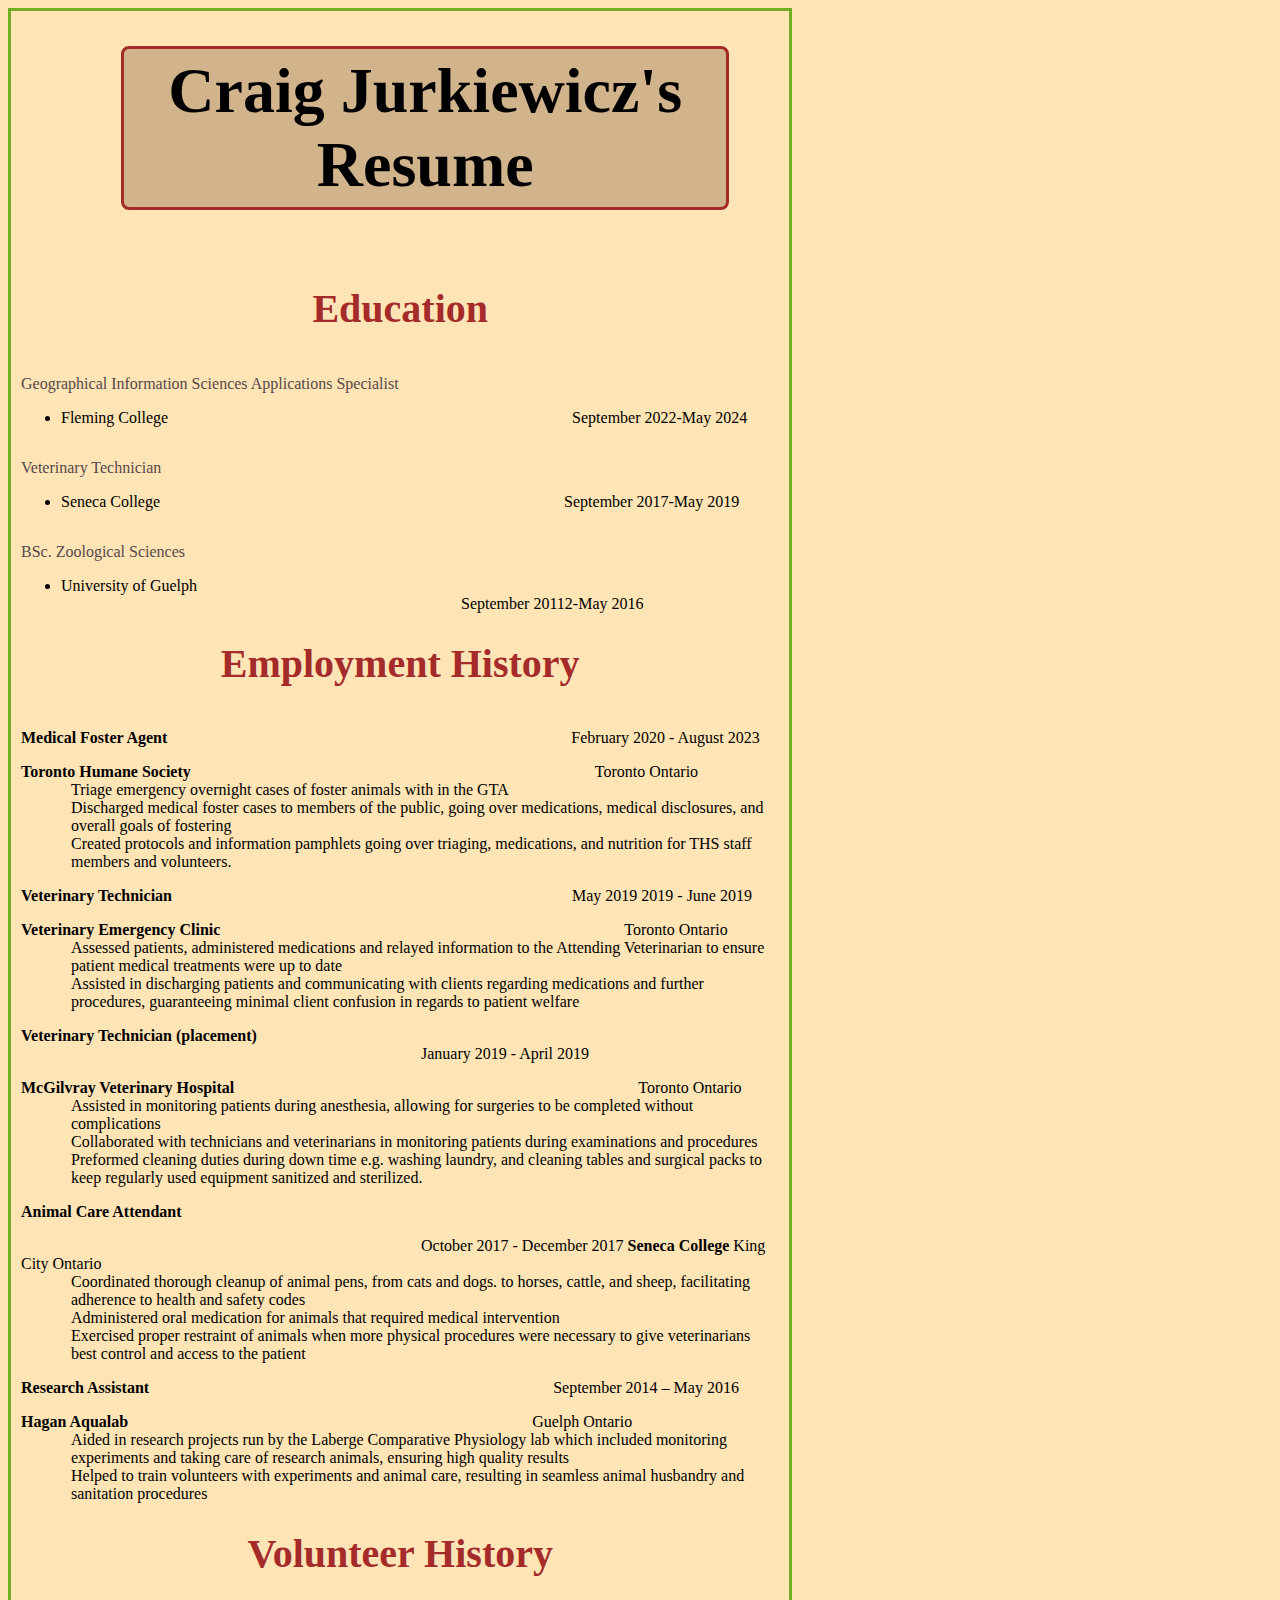
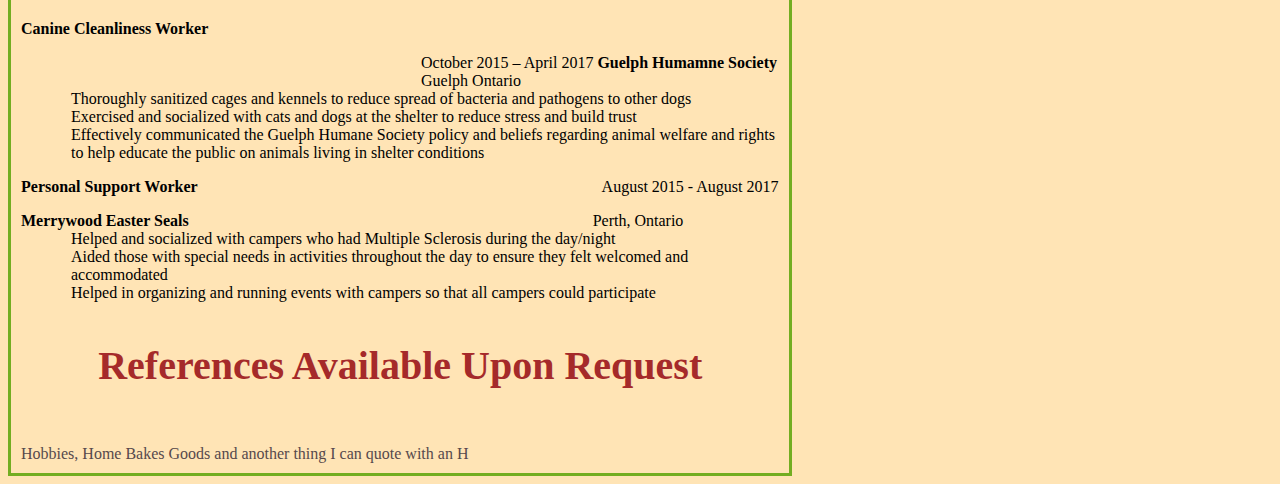
==== index.html @ 9d8fc7ac "Update index.html" ====
<!DOCTYPE html>
<html>
<head>
<title>Craig Jurkiewicz Resume</title>


<link rel="stylesheet" href="external1.css">

</head>
<div class = "width">
<body class = "body1">
<h1 id ="round1"> Craig Jurkiewicz's Resume</h1>

<h1 class="headings">Education</h1>

 

<p>
	<!-- Link Option Begins -->
<a href="https://flemingcollege.ca/programs/geographic-information-systems-applications-specialist">
	<!-- Link Option Ends-->
 Geographical Information Sciences Applications Specialist
 </a>
<div class= "indent1"></div>
	 <ul>
<li>Fleming College  <div class = "indent2">   September 2022-May 2024 </div></li></ul>



<p>
	<!-- Link Option Begins -->
<a href="https://www.senecacollege.ca/programs/fulltime/VTE.html">Veterinary Technician	</a>		
	<!-- Link Option Ends -->
<div class= "indent1"></div>
	 <ul>
<li>Seneca College  <div class = "indent2">   September 2017-May 2019 </div></li></ul>
<p>
<!--Links Option Begins -->
<a href=
"https://www.uoguelph.ca/programs/zoology/">
  BSc. Zoological Sciences
 </a>
	<!-- Links Option Ends-->
<div class= "indent1"></div>
	 <ul>
<li>University of Guelph  <div class = "indent2">   September 20112-May 2016 </div></li></ul>

<h1 class = "headings"> Employment History</h1>

<p class = "bold">
Medical Foster Agent</p>
<div class = "indent2"> February 2020 - August 2023 </div>

<p class = "bold">Toronto Humane Society</p>	
<div class = "indent2">	Toronto Ontario </div>
<ul class = "emptylist">
<li class = "paragraph">Triage emergency overnight cases of foster animals with in the GTA</li>
<li class = "paragraph">Discharged medical foster cases to members of the public, going over medications, medical disclosures, and overall goals of fostering</li>
	 <li class = "paragraph">Created protocols and information pamphlets going over triaging, medications, and nutrition for THS staff members and volunteers.</li></ul>
	 

<p class = "bold">
Veterinary Technician  </p><div class = "indent2"> May 2019 2019 - June 2019 </div>
<p class = "bold">Veterinary Emergency Clinic</p>	
<div class = "indent2">		
Toronto Ontario </div>
<ul class = "emptylist">
<li class = "paragraph">Assessed patients, administered medications and relayed information to the Attending Veterinarian to ensure patient medical treatments were up to date</li>
<li class = "paragraph">Assisted in discharging patients and communicating with clients regarding medications and further procedures, guaranteeing minimal client confusion in regards to patient welfare </li>
</ul>

<p class = "bold">
Veterinary Technician (placement)</p>
<div class = "indent2"> January 2019 - April 2019 </div>
<p class = "bold">McGilvray Veterinary Hospital	</p>	
<div class = "indent2">	Toronto Ontario </div>
<ul class = "emptylist">
<li class = "paragraph">Assisted in monitoring patients during anesthesia, allowing for surgeries to be completed without complications</li>
<li class = "paragraph"> Collaborated with technicians and veterinarians in monitoring patients during examinations and procedures </li>
<li class = "paragraph">Preformed cleaning duties during down time e.g. washing laundry, and cleaning tables and surgical packs to keep regularly used equipment sanitized and sterilized.</li> </ul>


<p class = "bold">Animal Care Attendant	</p>
<div class = "indent2">	 October 2017 - December 2017</div>
 
 <p class = "bold">Seneca College </p>   King City Ontario 
 <ul class = "emptylist">
<li class = "paragraph">Coordinated thorough cleanup of animal pens, from cats and dogs. to horses, cattle, and sheep, facilitating adherence to health and safety codes</li>
<li class = "paragraph">	Administered oral medication for animals that required medical intervention</li>
<li class = "paragraph">Exercised proper restraint of animals when more physical procedures were necessary to give veterinarians best control and access to the patient</li>
 </ul>

<p class = "bold"> Research Assistant </p>  <div class = "indent2">September 2014 – May 2016 </div> 
 <p class = "bold">Hagan Aqualab </p> <div class = "indent2"> 
Guelph Ontario </div>  

<ul class = "emptylist">
<li class = "paragraph">Aided in research projects run by the Laberge Comparative Physiology lab which included monitoring experiments and taking care of research animals, ensuring high quality results </li>
<li class = "paragraph">Helped to train volunteers with experiments and animal care, resulting in seamless animal husbandry and sanitation procedures</li> </ul>

<h1 class="headings"> Volunteer History </h1>
 

<p class = "bold"> Canine Cleanliness Worker</p>  <div class = "indent2">October 2015 – April 2017 </div> 
 <p class = "bold">Guelph Humamne Society </p> <div class = "indent2"> Guelph Ontario</div>  
 <ul class = "emptylist">
<li class = "paragraph">Thoroughly sanitized cages and kennels to reduce spread of bacteria and pathogens to other dogs </li>

<li class = "paragraph">Exercised and socialized with cats and dogs at the shelter to reduce stress and build trust </li>
<li class = "paragraph">Effectively communicated the Guelph Humane Society policy and beliefs regarding animal welfare and rights to help educate the public on animals living in shelter conditions </li> </ul>

<p class = "bold"> Personal Support Worker </p>  <div class = "indent2">August 2015 - August
  2017  </div> 
 <p class = "bold">Merrywood Easter Seals </p> <div class = "indent2"> 
Perth, Ontario</div>  
<ul class = "emptylist">
<li class = "paragraph">Helped and socialized with campers who had Multiple Sclerosis during the day/night </li>
<li class = "paragraph">	Aided those with special needs in activities throughout the day to ensure they felt welcomed and accommodated </li>
<li class = "paragraph">Helped in organizing and running events with campers so that all campers could participate </li></ul>


<h2 class="headings">References Available Upon Request</h2>

<p><a href="page2.html">Hobbies, Home Bakes Goods and another thing I can quote with an H</a></p>

</div>
</body>
---- external1.css ----
.width { max-width: 1000px;
  width: 60%;
  border: 3px solid #73AD21;
  padding: 10px;
       }

.body1{
background-color:#ffe4b5 
}
/* This selector changes the background color */
.indent1 {
  text-indent: 500px;
}
/*cycling page */
  .body3{
background-color: #FFCC99;
}
/* reading page */
.body4{
background-color: #F9F3CC;
}
/*cooking page */
 
   .body5{
background-color: #D7E5CA;
}


 
 

.indent2{
	text-indent: 400px;
	 display: inline-block;
	  /* These selectors indent the line 400 pixels and turn the element into an in-line block */
}
.headings{
	text-align: center;
	color: brown; 
	    font-size: 2.5em
	/* the above celectors align the text to the center of the webpage, turn the font color brown and change the font size to 2.5*/
}
a{ 
	text-decoration: none;
	}
	/* the above selector turns off the text decoration to any hyperlinks*/
a:link {
  color: #56494c;
}
/* the above selector changes the color of a normal unvisted link*/
a:visited {
  color: #584d3d;
  /*the above selector changes the color of any visted links */
}
a:hover {
  color: #000080;
}
h2{margin-block-start: 1em;
    margin-block-end: 1em;
}

/* the above link changes the color to any link the mouse hobers over*/
#round1 {
  border: 3px solid brown;
  border-radius: 8px;
  padding: 5px;
  margin: 25px 50px 75px 100px;
  background-color: tan;
  text-align: center;
  font-size: 4em;
}
/*the above selectors change the font size to 4, align the text, turn the background color to tan, sets up a border with a color of solid brown thats 3 pixels in height a padding of 5 and a rounded edge at 8 pixels.  With the Margins of the border being 25pixels at the top, 50 pixels at the right, 75 pixels on the bottom and 100 pixels on the left, the above design was inspired from designs seen from https://www.w3schools.com/Css/css_margin.asp */

p{
	margin-bottom: 0em;
	  display: inline-block;
 /* the above selectors change the margins of all <p> elements on the bottom to 0 and turn them into in-line blocks*/
	}
	 .bold{
	 font-weight: bold;
	 /* the above selectors change all the fonts in the associated class to bold*/
	 }
	
	.paragraph{
	 padding-left: 50px;
	 /* the above selector changes the padding to 50 pixels to the left */
	 }
	 .emptylist{
	   list-style-type: none;
	          display: inline-block;
  margin: 0;
  padding: 0;
  /*the above selectors change the list style type to none as well as changing the display to an in line block, and turn the margins and padding to 0 as well  */
  }




/* start of page 2 */

 .body2{
background-color:#D6CC99 
}
  div.gallery {
  margin: 5px;
  border: 1px solid #ccc;
  float: left;
  width: 180px;
}

div.gallery:hover {
  border: 1px solid #777;
}

div.gallery img {
  width: 100%;
  height: auto;
}

div.desc {
  padding: 15px;
  text-align: center;
}
.ul2 {
  list-style-type: none;
  margin: 0;
  padding: 0;
  overflow: hidden;
  background-color: #183D3D;
}
/* the above declarations turn all list style types to none, have 0 margin, no padding turn the background color of all lists to #183D3D and clips the content and makes any overflow hidden */

.li {
  float: left;
}
/*the above declarition floats the element to the left for all list items */

.li a {
  display: block;
  color: white;
  text-align: center;
  padding: 14px 16px;
  text-decoration: none;
}
/*the above declaration puts all links in a list to be displayed in a block, font to be white, text to be centered with no underline and a padding of 14px by 16px,  the above design was inspired from w3 schools */

.li a:hover {
  background-color: #111;
  li 
  border-right: 1px solid #bbb;
}

/* the above declarations change the background color to all links in a lists background color to #111, as well as all lists to have a 1px solid color of #bbb,  the above design was inspired from w3 schools */
li:last-child {
  border-right: none;
}

 
 /* beggining of cycling page */

.liststyle{
  list-style-type: square;
 }
 

.headings2{
	text-align: center;
	 
	    font-size: 2.5em;
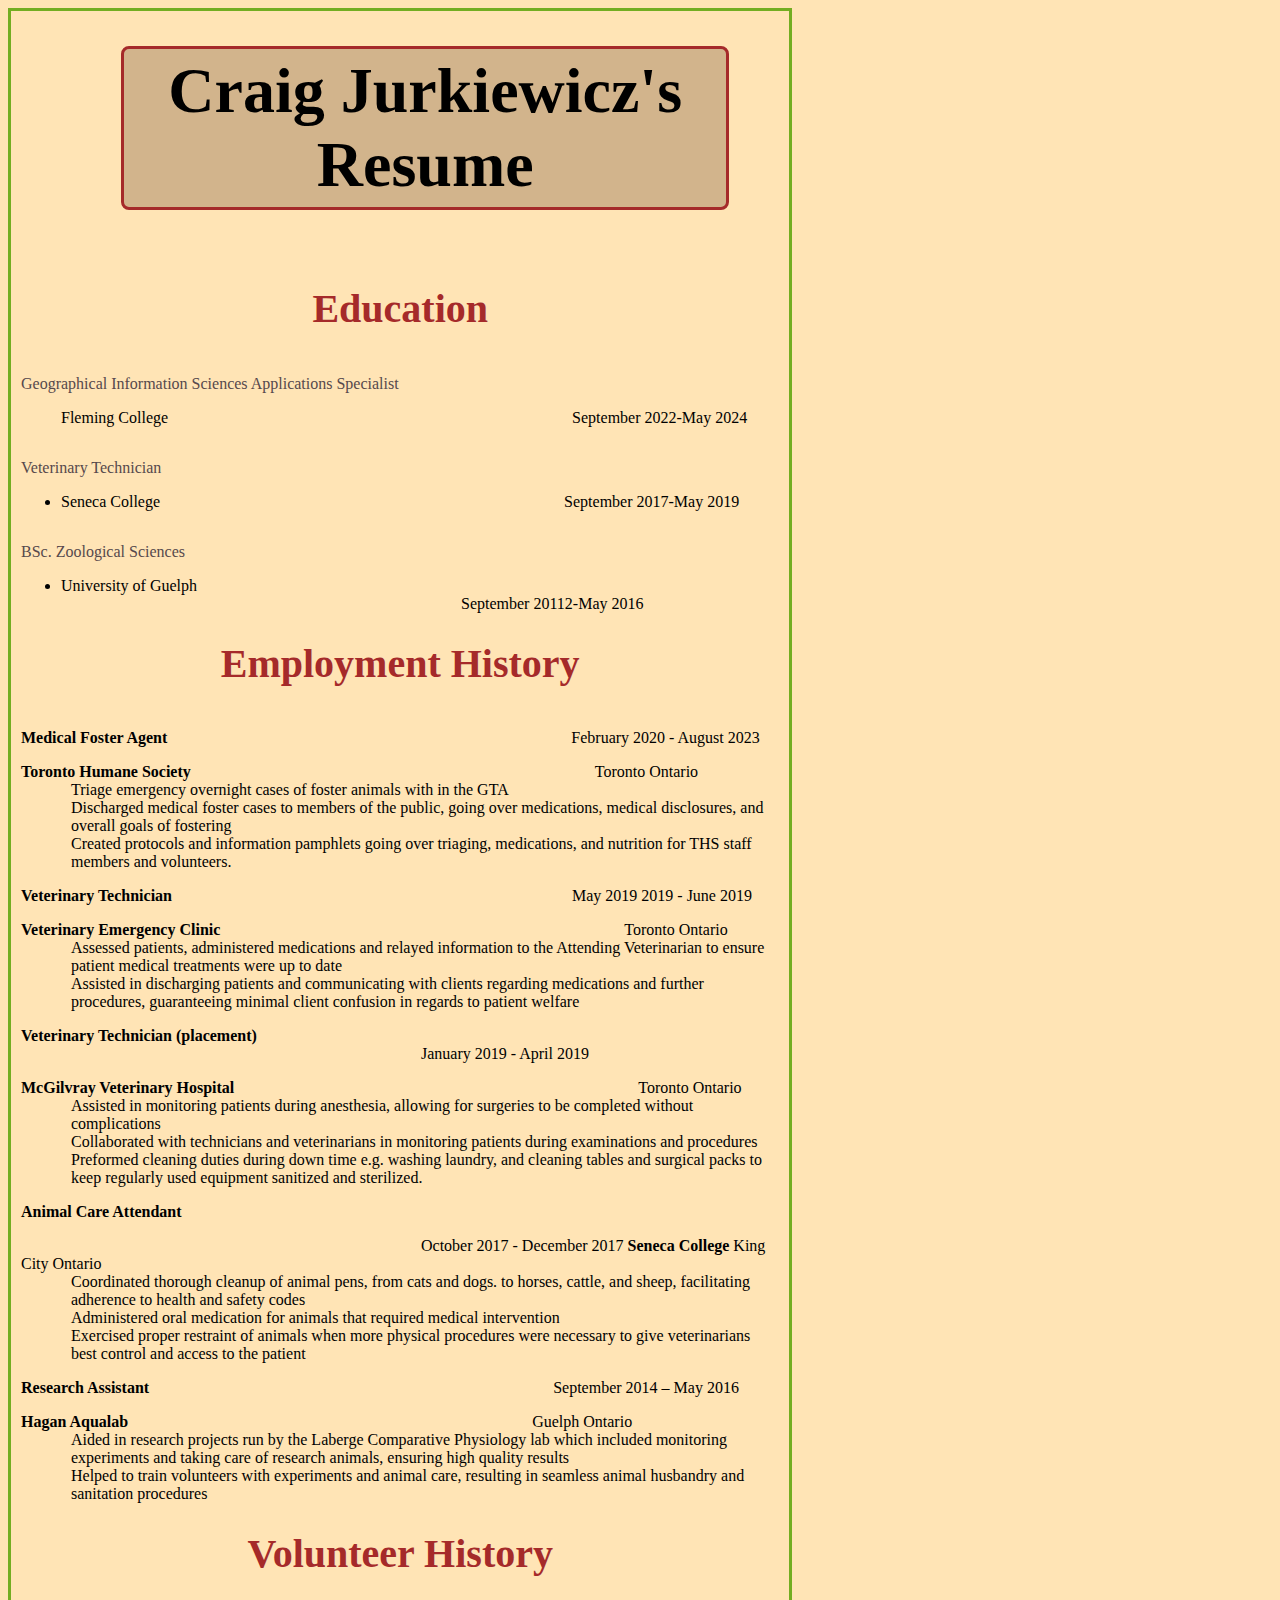
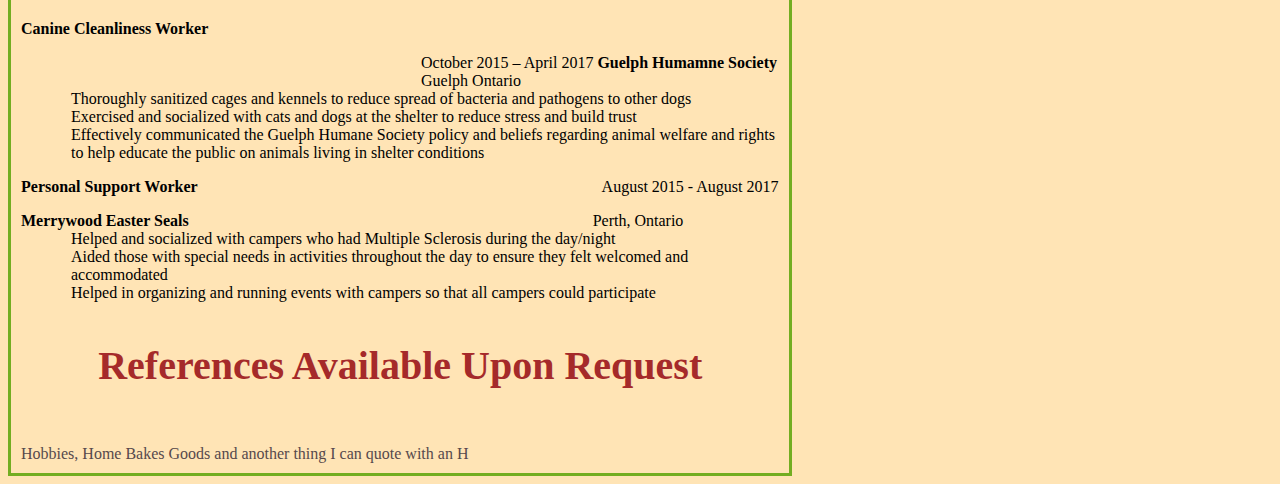
==== commit da549d4a: "Update index.html" ====
--- a/index.html
+++ b/index.html
@@ -7,8 +7,9 @@
 <link rel="stylesheet" href="external1.css">
 
 </head>
+
+<body class = "body1">
 <div class = "width">
-<body class = "body1">
 <h1 id ="round1"> Craig Jurkiewicz's Resume</h1>
 
 <h1 class="headings">Education</h1>
@@ -22,11 +23,11 @@
  Geographical Information Sciences Applications Specialist
  </a>
 <div class= "indent1"></div>
-	 <ul>
-<li>Fleming College  <div class = "indent2">   September 2022-May 2024 </div></li></ul>
+	 
+<ul>Fleming College  <div class = "indent2">   September 2022-May 2024 </div></li></ul>
 
 
-
+<div>
 <p>
 	<!-- Link Option Begins -->
 <a href="https://www.senecacollege.ca/programs/fulltime/VTE.html">Veterinary Technician	</a>		
@@ -34,6 +35,7 @@
 <div class= "indent1"></div>
 	 <ul>
 <li>Seneca College  <div class = "indent2">   September 2017-May 2019 </div></li></ul>
+</div>
 <p>
 <!--Links Option Begins -->
 <a href=
@@ -46,11 +48,11 @@
 <li>University of Guelph  <div class = "indent2">   September 20112-May 2016 </div></li></ul>
 
 <h1 class = "headings"> Employment History</h1>
-
+ 
 <p class = "bold">
 Medical Foster Agent</p>
 <div class = "indent2"> February 2020 - August 2023 </div>
-
+ 
 <p class = "bold">Toronto Humane Society</p>	
 <div class = "indent2">	Toronto Ontario </div>
 <ul class = "emptylist">
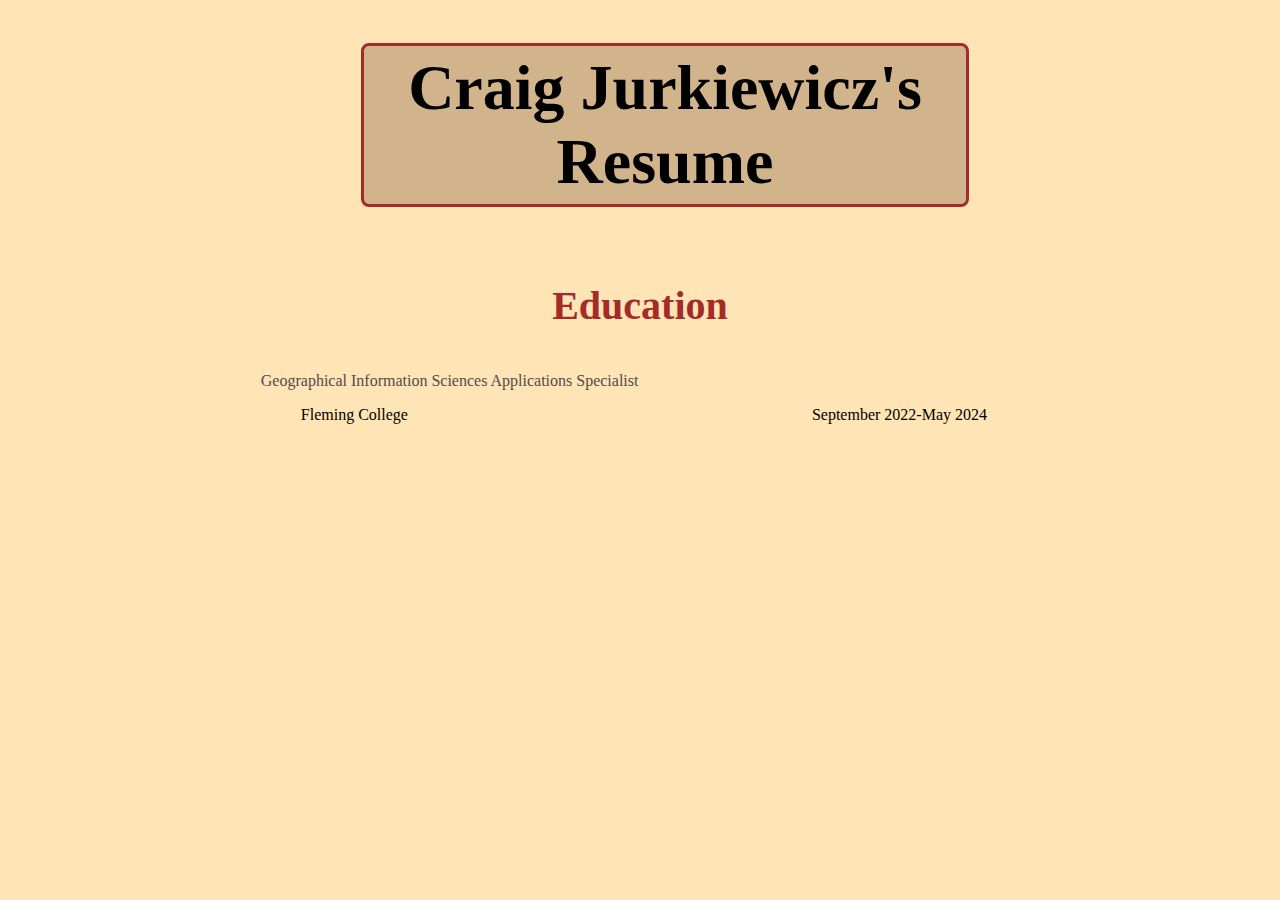
==== commit 238ed503: "Update index.html" ====
--- a/index.html
+++ b/index.html
@@ -26,104 +26,4 @@
 	 
 <ul>Fleming College  <div class = "indent2">   September 2022-May 2024 </div></li></ul>
 
-
-<div>
-<p>
-	<!-- Link Option Begins -->
-<a href="https://www.senecacollege.ca/programs/fulltime/VTE.html">Veterinary Technician	</a>		
-	<!-- Link Option Ends -->
-<div class= "indent1"></div>
-	 <ul>
-<li>Seneca College  <div class = "indent2">   September 2017-May 2019 </div></li></ul>
-</div>
-<p>
-<!--Links Option Begins -->
-<a href=
-"https://www.uoguelph.ca/programs/zoology/">
-  BSc. Zoological Sciences
- </a>
-	<!-- Links Option Ends-->
-<div class= "indent1"></div>
-	 <ul>
-<li>University of Guelph  <div class = "indent2">   September 20112-May 2016 </div></li></ul>
-
-<h1 class = "headings"> Employment History</h1>
  
-<p class = "bold">
-Medical Foster Agent</p>
-<div class = "indent2"> February 2020 - August 2023 </div>
- 
-<p class = "bold">Toronto Humane Society</p>	
-<div class = "indent2">	Toronto Ontario </div>
-<ul class = "emptylist">
-<li class = "paragraph">Triage emergency overnight cases of foster animals with in the GTA</li>
-<li class = "paragraph">Discharged medical foster cases to members of the public, going over medications, medical disclosures, and overall goals of fostering</li>
-	 <li class = "paragraph">Created protocols and information pamphlets going over triaging, medications, and nutrition for THS staff members and volunteers.</li></ul>
-	 
-
-<p class = "bold">
-Veterinary Technician  </p><div class = "indent2"> May 2019 2019 - June 2019 </div>
-<p class = "bold">Veterinary Emergency Clinic</p>	
-<div class = "indent2">		
-Toronto Ontario </div>
-<ul class = "emptylist">
-<li class = "paragraph">Assessed patients, administered medications and relayed information to the Attending Veterinarian to ensure patient medical treatments were up to date</li>
-<li class = "paragraph">Assisted in discharging patients and communicating with clients regarding medications and further procedures, guaranteeing minimal client confusion in regards to patient welfare </li>
-</ul>
-
-<p class = "bold">
-Veterinary Technician (placement)</p>
-<div class = "indent2"> January 2019 - April 2019 </div>
-<p class = "bold">McGilvray Veterinary Hospital	</p>	
-<div class = "indent2">	Toronto Ontario </div>
-<ul class = "emptylist">
-<li class = "paragraph">Assisted in monitoring patients during anesthesia, allowing for surgeries to be completed without complications</li>
-<li class = "paragraph"> Collaborated with technicians and veterinarians in monitoring patients during examinations and procedures </li>
-<li class = "paragraph">Preformed cleaning duties during down time e.g. washing laundry, and cleaning tables and surgical packs to keep regularly used equipment sanitized and sterilized.</li> </ul>
-
-
-<p class = "bold">Animal Care Attendant	</p>
-<div class = "indent2">	 October 2017 - December 2017</div>
- 
- <p class = "bold">Seneca College </p>   King City Ontario 
- <ul class = "emptylist">
-<li class = "paragraph">Coordinated thorough cleanup of animal pens, from cats and dogs. to horses, cattle, and sheep, facilitating adherence to health and safety codes</li>
-<li class = "paragraph">	Administered oral medication for animals that required medical intervention</li>
-<li class = "paragraph">Exercised proper restraint of animals when more physical procedures were necessary to give veterinarians best control and access to the patient</li>
- </ul>
-
-<p class = "bold"> Research Assistant </p>  <div class = "indent2">September 2014 – May 2016 </div> 
- <p class = "bold">Hagan Aqualab </p> <div class = "indent2"> 
-Guelph Ontario </div>  
-
-<ul class = "emptylist">
-<li class = "paragraph">Aided in research projects run by the Laberge Comparative Physiology lab which included monitoring experiments and taking care of research animals, ensuring high quality results </li>
-<li class = "paragraph">Helped to train volunteers with experiments and animal care, resulting in seamless animal husbandry and sanitation procedures</li> </ul>
-
-<h1 class="headings"> Volunteer History </h1>
- 
-
-<p class = "bold"> Canine Cleanliness Worker</p>  <div class = "indent2">October 2015 – April 2017 </div> 
- <p class = "bold">Guelph Humamne Society </p> <div class = "indent2"> Guelph Ontario</div>  
- <ul class = "emptylist">
-<li class = "paragraph">Thoroughly sanitized cages and kennels to reduce spread of bacteria and pathogens to other dogs </li>
-
-<li class = "paragraph">Exercised and socialized with cats and dogs at the shelter to reduce stress and build trust </li>
-<li class = "paragraph">Effectively communicated the Guelph Humane Society policy and beliefs regarding animal welfare and rights to help educate the public on animals living in shelter conditions </li> </ul>
-
-<p class = "bold"> Personal Support Worker </p>  <div class = "indent2">August 2015 - August
-  2017  </div> 
- <p class = "bold">Merrywood Easter Seals </p> <div class = "indent2"> 
-Perth, Ontario</div>  
-<ul class = "emptylist">
-<li class = "paragraph">Helped and socialized with campers who had Multiple Sclerosis during the day/night </li>
-<li class = "paragraph">	Aided those with special needs in activities throughout the day to ensure they felt welcomed and accommodated </li>
-<li class = "paragraph">Helped in organizing and running events with campers so that all campers could participate </li></ul>
-
-
-<h2 class="headings">References Available Upon Request</h2>
-
-<p><a href="page2.html">Hobbies, Home Bakes Goods and another thing I can quote with an H</a></p>
-
-</div>
-</body>
--- a/external1.css
+++ b/external1.css
@@ -1,33 +1,42 @@
+ 
 .width { max-width: 1000px;
+		margin: auto;
   width: 60%;
-  border: 3px solid #73AD21;
+ 
   padding: 10px;
        }
 
 .body1{
-background-color:#ffe4b5 
+background-color:#ffe4b5; 
 }
 /* This selector changes the background color */
 .indent1 {
-  text-indent: 500px;
+  text-indent: 50px;
+  
 }
-/*cycling page */
+/* beggining of cycling page */
+
+.liststyle{
+  list-style-type: square;
+ }
   .body3{
 background-color: #FFCC99;
 }
+   .body5{
+background-color: #D7E5CA;
+}
+ 
 /* reading page */
 .body4{
 background-color: #F9F3CC;
 }
 /*cooking page */
  
-   .body5{
-background-color: #D7E5CA;
+.body4{
+background-color: #D2E0FB
+ 
 }
 
-
- 
- 
 
 .indent2{
 	text-indent: 400px;
@@ -37,7 +46,7 @@
 .headings{
 	text-align: center;
 	color: brown; 
-	    font-size: 2.5em
+	    font-size: 2.5em;
 	/* the above celectors align the text to the center of the webpage, turn the font color brown and change the font size to 2.5*/
 }
 a{ 
@@ -47,6 +56,9 @@
 a:link {
   color: #56494c;
 }
+
+
+
 /* the above selector changes the color of a normal unvisted link*/
 a:visited {
   color: #584d3d;
@@ -90,8 +102,9 @@
 	          display: inline-block;
   margin: 0;
   padding: 0;
+    }
   /*the above selectors change the list style type to none as well as changing the display to an in line block, and turn the margins and padding to 0 as well  */
-  }
+  
 
 
 
@@ -99,7 +112,7 @@
 /* start of page 2 */
 
  .body2{
-background-color:#D6CC99 
+background-color:#D6CC99;
 }
   div.gallery {
   margin: 5px;
@@ -155,16 +168,12 @@
   border-right: none;
 }
 
- 
- /* beggining of cycling page */
-
-.liststyle{
-  list-style-type: square;
- }
- 
 
 .headings2{
 	text-align: center;
 	 
 	    font-size: 2.5em;
+	/* the above celectors align the text to the center of the webpage, turn the font color brown and change the font size to 2.5*/
+}
  
+ 
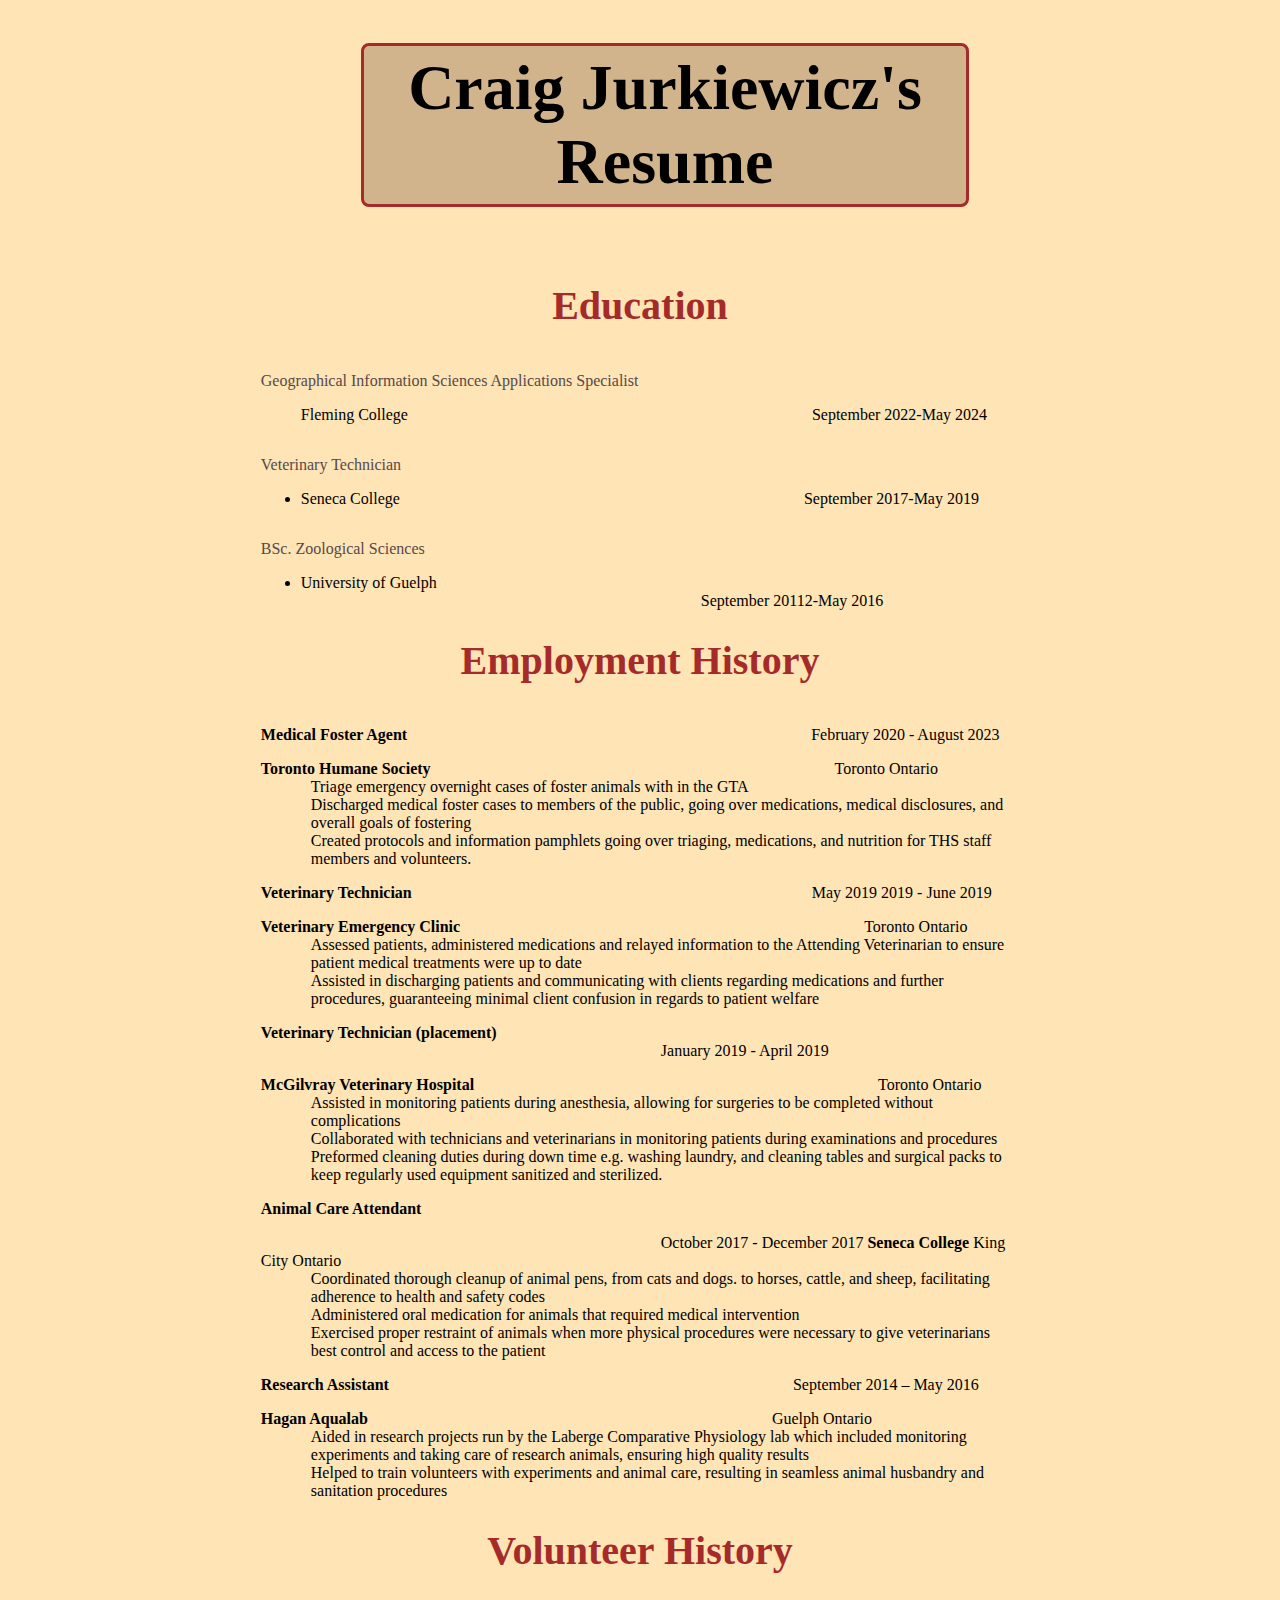
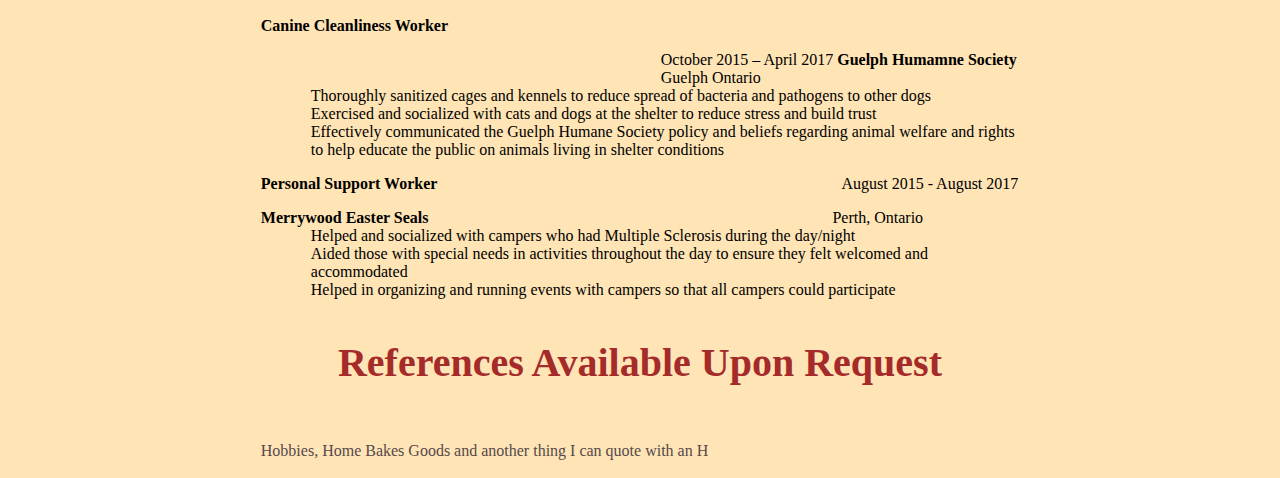
==== commit 9e8e534d: "Update index.html" ====
--- a/index.html
+++ b/index.html
@@ -26,4 +26,104 @@
 	 
 <ul>Fleming College  <div class = "indent2">   September 2022-May 2024 </div></li></ul>
 
+
+<div>
+<p>
+	<!-- Link Option Begins -->
+<a href="https://www.senecacollege.ca/programs/fulltime/VTE.html">Veterinary Technician	</a>		
+	<!-- Link Option Ends -->
+<div class= "indent1"></div>
+	 <ul>
+<li>Seneca College  <div class = "indent2">   September 2017-May 2019 </div></li></ul>
+</div>
+<p>
+<!--Links Option Begins -->
+<a href=
+"https://www.uoguelph.ca/programs/zoology/">
+  BSc. Zoological Sciences
+ </a>
+	<!-- Links Option Ends-->
+<div class= "indent1"></div>
+	 <ul>
+<li>University of Guelph  <div class = "indent2">   September 20112-May 2016 </div></li></ul>
+
+<h1 class = "headings"> Employment History</h1>
  
+<p class = "bold">
+Medical Foster Agent</p>
+<div class = "indent2"> February 2020 - August 2023 </div>
+ 
+<p class = "bold">Toronto Humane Society</p>	
+<div class = "indent2">	Toronto Ontario </div>
+<ul class = "emptylist">
+<li class = "paragraph">Triage emergency overnight cases of foster animals with in the GTA</li>
+<li class = "paragraph">Discharged medical foster cases to members of the public, going over medications, medical disclosures, and overall goals of fostering</li>
+	 <li class = "paragraph">Created protocols and information pamphlets going over triaging, medications, and nutrition for THS staff members and volunteers.</li></ul>
+	 
+
+<p class = "bold">
+Veterinary Technician  </p><div class = "indent2"> May 2019 2019 - June 2019 </div>
+<p class = "bold">Veterinary Emergency Clinic</p>	
+<div class = "indent2">		
+Toronto Ontario </div>
+<ul class = "emptylist">
+<li class = "paragraph">Assessed patients, administered medications and relayed information to the Attending Veterinarian to ensure patient medical treatments were up to date</li>
+<li class = "paragraph">Assisted in discharging patients and communicating with clients regarding medications and further procedures, guaranteeing minimal client confusion in regards to patient welfare </li>
+</ul>
+
+<p class = "bold">
+Veterinary Technician (placement)</p>
+<div class = "indent2"> January 2019 - April 2019 </div>
+<p class = "bold">McGilvray Veterinary Hospital	</p>	
+<div class = "indent2">	Toronto Ontario </div>
+<ul class = "emptylist">
+<li class = "paragraph">Assisted in monitoring patients during anesthesia, allowing for surgeries to be completed without complications</li>
+<li class = "paragraph"> Collaborated with technicians and veterinarians in monitoring patients during examinations and procedures </li>
+<li class = "paragraph">Preformed cleaning duties during down time e.g. washing laundry, and cleaning tables and surgical packs to keep regularly used equipment sanitized and sterilized.</li> </ul>
+
+
+<p class = "bold">Animal Care Attendant	</p>
+<div class = "indent2">	 October 2017 - December 2017</div>
+ 
+ <p class = "bold">Seneca College </p>   King City Ontario 
+ <ul class = "emptylist">
+<li class = "paragraph">Coordinated thorough cleanup of animal pens, from cats and dogs. to horses, cattle, and sheep, facilitating adherence to health and safety codes</li>
+<li class = "paragraph">	Administered oral medication for animals that required medical intervention</li>
+<li class = "paragraph">Exercised proper restraint of animals when more physical procedures were necessary to give veterinarians best control and access to the patient</li>
+ </ul>
+
+<p class = "bold"> Research Assistant </p>  <div class = "indent2">September 2014 – May 2016 </div> 
+ <p class = "bold">Hagan Aqualab </p> <div class = "indent2"> 
+Guelph Ontario </div>  
+
+<ul class = "emptylist">
+<li class = "paragraph">Aided in research projects run by the Laberge Comparative Physiology lab which included monitoring experiments and taking care of research animals, ensuring high quality results </li>
+<li class = "paragraph">Helped to train volunteers with experiments and animal care, resulting in seamless animal husbandry and sanitation procedures</li> </ul>
+
+<h1 class="headings"> Volunteer History </h1>
+ 
+
+<p class = "bold"> Canine Cleanliness Worker</p>  <div class = "indent2">October 2015 – April 2017 </div> 
+ <p class = "bold">Guelph Humamne Society </p> <div class = "indent2"> Guelph Ontario</div>  
+ <ul class = "emptylist">
+<li class = "paragraph">Thoroughly sanitized cages and kennels to reduce spread of bacteria and pathogens to other dogs </li>
+
+<li class = "paragraph">Exercised and socialized with cats and dogs at the shelter to reduce stress and build trust </li>
+<li class = "paragraph">Effectively communicated the Guelph Humane Society policy and beliefs regarding animal welfare and rights to help educate the public on animals living in shelter conditions </li> </ul>
+
+<p class = "bold"> Personal Support Worker </p>  <div class = "indent2">August 2015 - August
+  2017  </div> 
+ <p class = "bold">Merrywood Easter Seals </p> <div class = "indent2"> 
+Perth, Ontario</div>  
+<ul class = "emptylist">
+<li class = "paragraph">Helped and socialized with campers who had Multiple Sclerosis during the day/night </li>
+<li class = "paragraph">	Aided those with special needs in activities throughout the day to ensure they felt welcomed and accommodated </li>
+<li class = "paragraph">Helped in organizing and running events with campers so that all campers could participate </li></ul>
+
+
+<h2 class="headings">References Available Upon Request</h2>
+
+<p><a href="page2.html">Hobbies, Home Bakes Goods and another thing I can quote with an H</a></p>
+
+</div>
+</body>
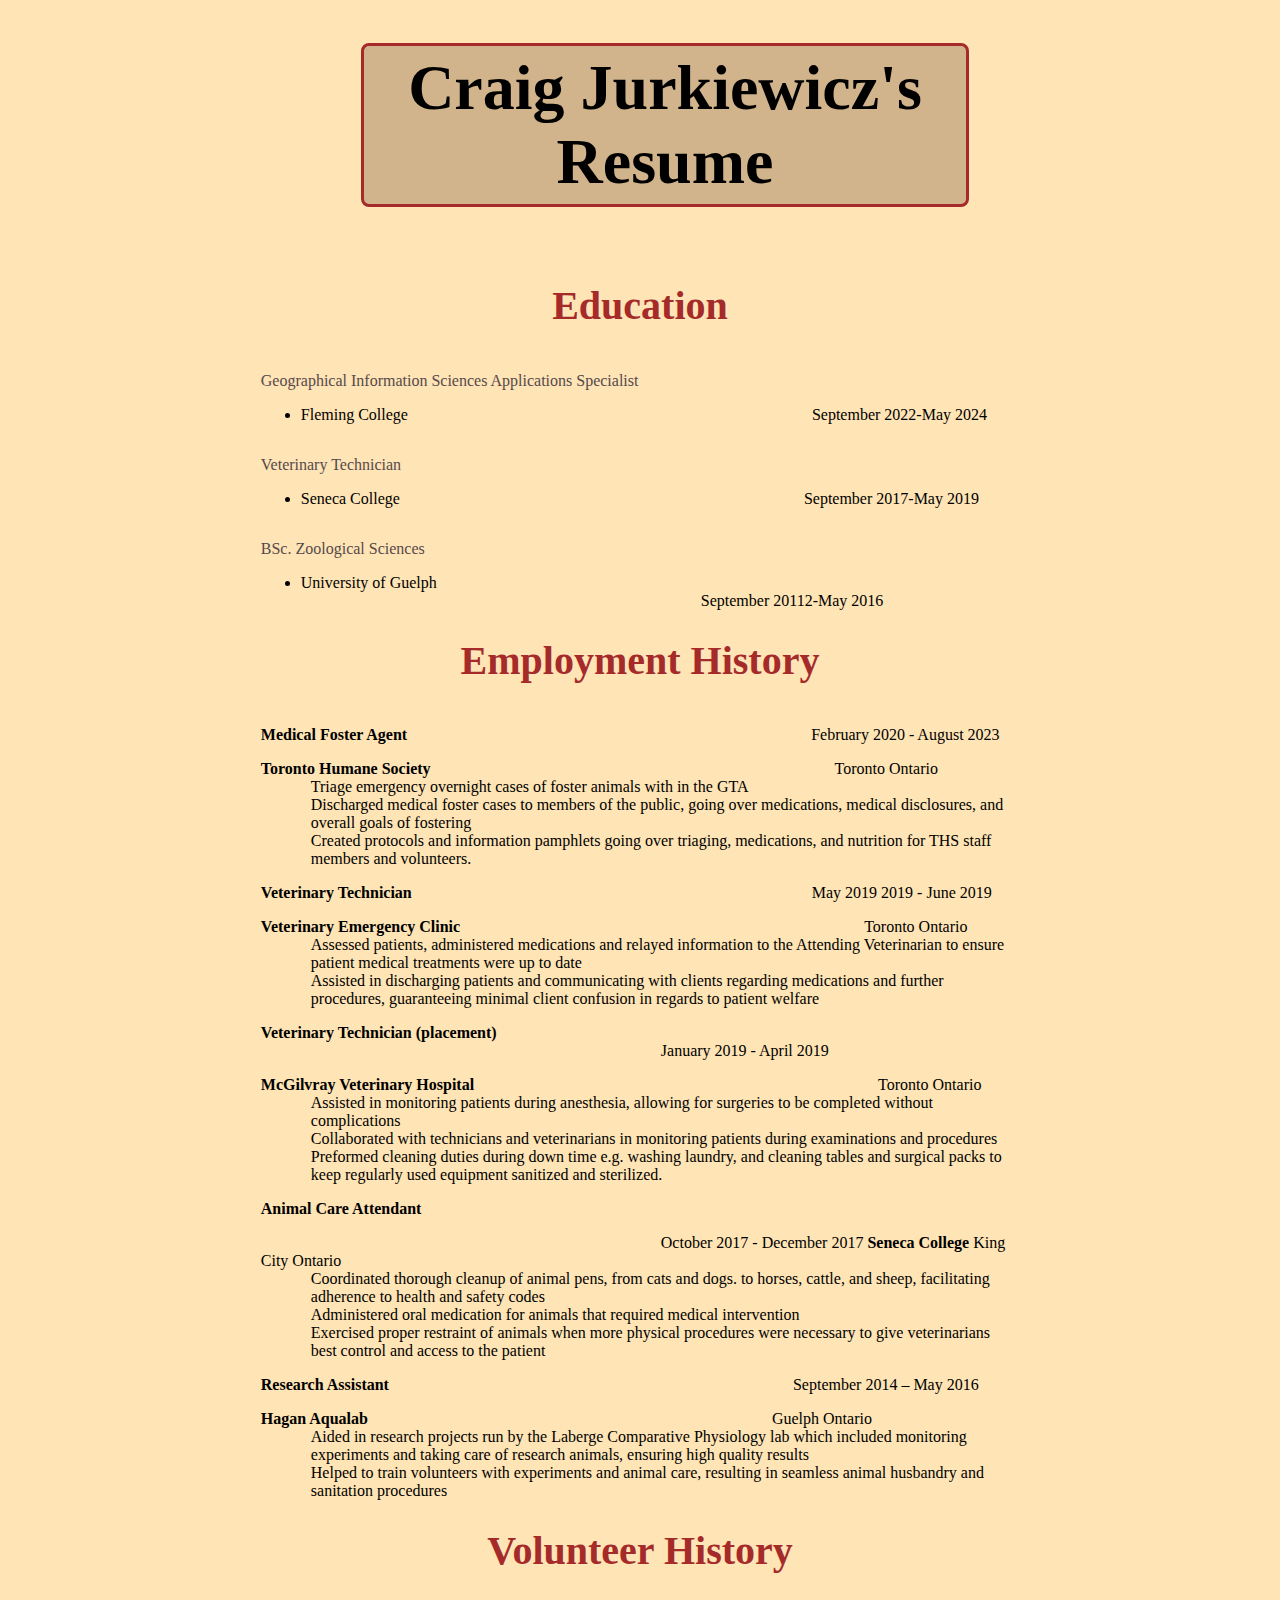
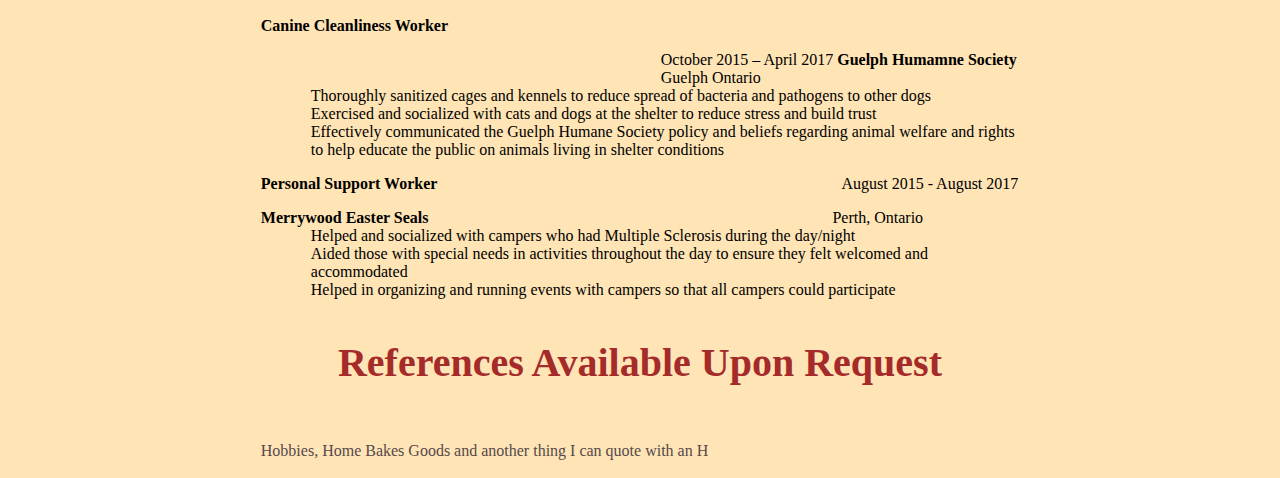
==== commit 980abc5f: "Update index.html" ====
--- a/index.html
+++ b/index.html
@@ -24,7 +24,7 @@
  </a>
 <div class= "indent1"></div>
 	 
-<ul>Fleming College  <div class = "indent2">   September 2022-May 2024 </div></li></ul>
+<ul><li>Fleming College  <div class = "indent2">   September 2022-May 2024 </div></li></ul>
 
 
 <div>
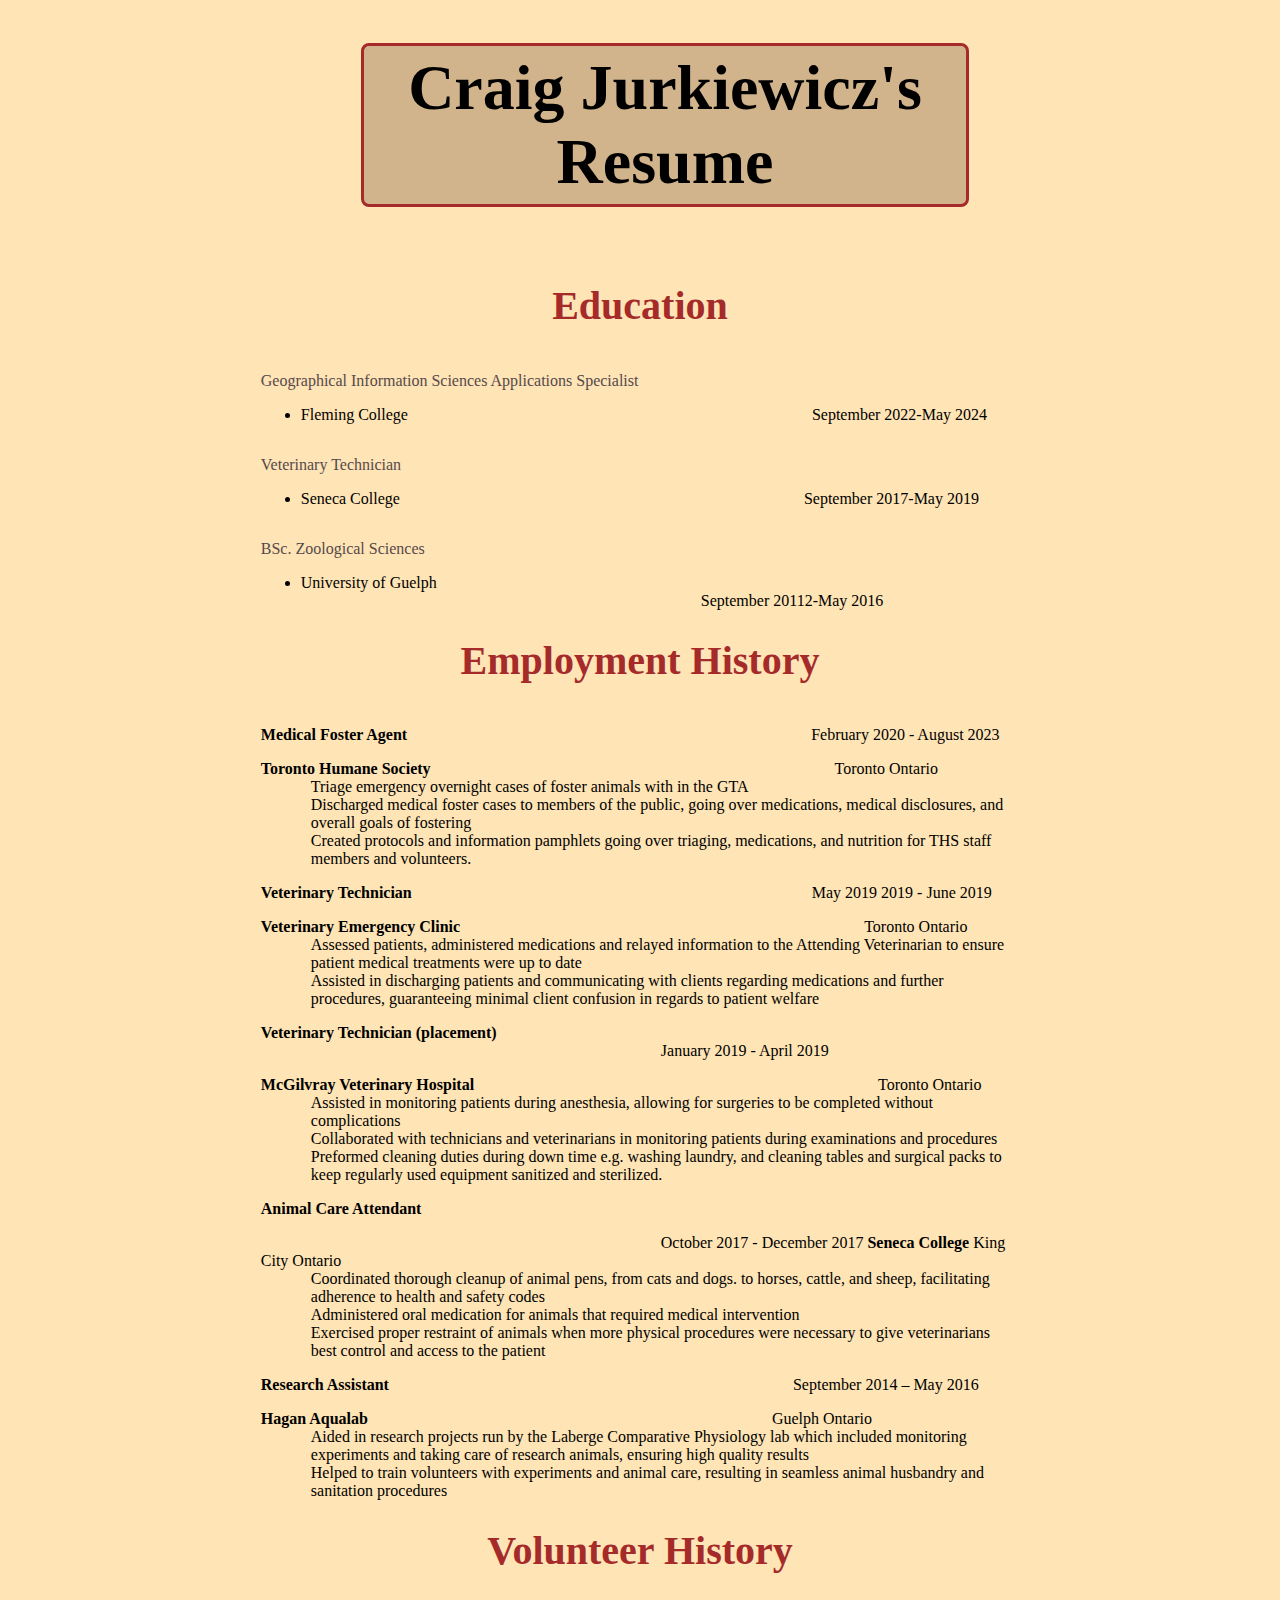
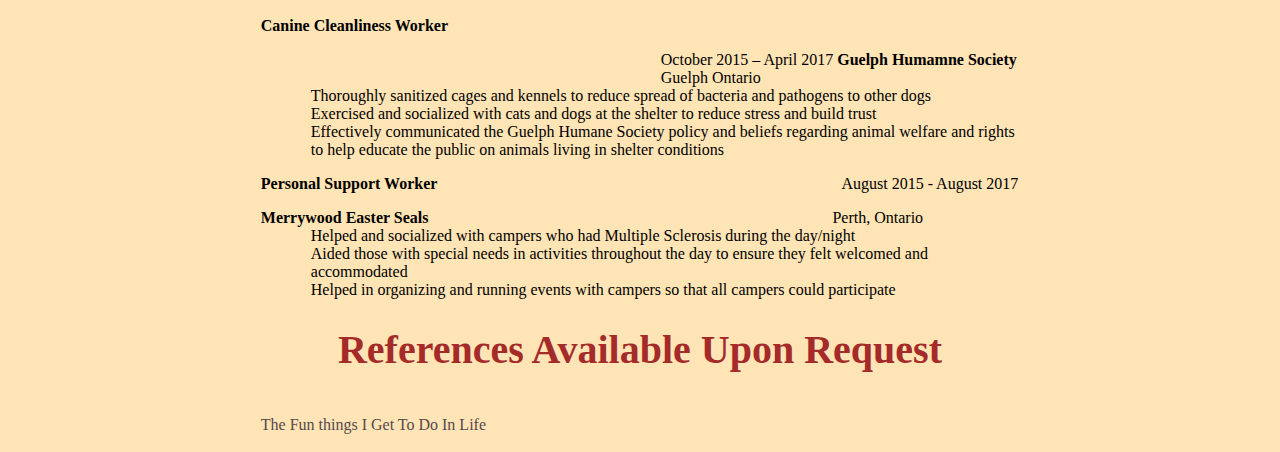
==== commit f736dcd1: "Update index.html" ====
--- a/index.html
+++ b/index.html
@@ -121,9 +121,9 @@
 <li class = "paragraph">Helped in organizing and running events with campers so that all campers could participate </li></ul>
 
 
-<h2 class="headings">References Available Upon Request</h2>
+<h1 class="headings">References Available Upon Request</h2>
 
-<p><a href="page2.html">Hobbies, Home Bakes Goods and another thing I can quote with an H</a></p>
+<p><a href="page2.html">The Fun things I Get To Do In Life</a></p>
 
 </div>
 </body>
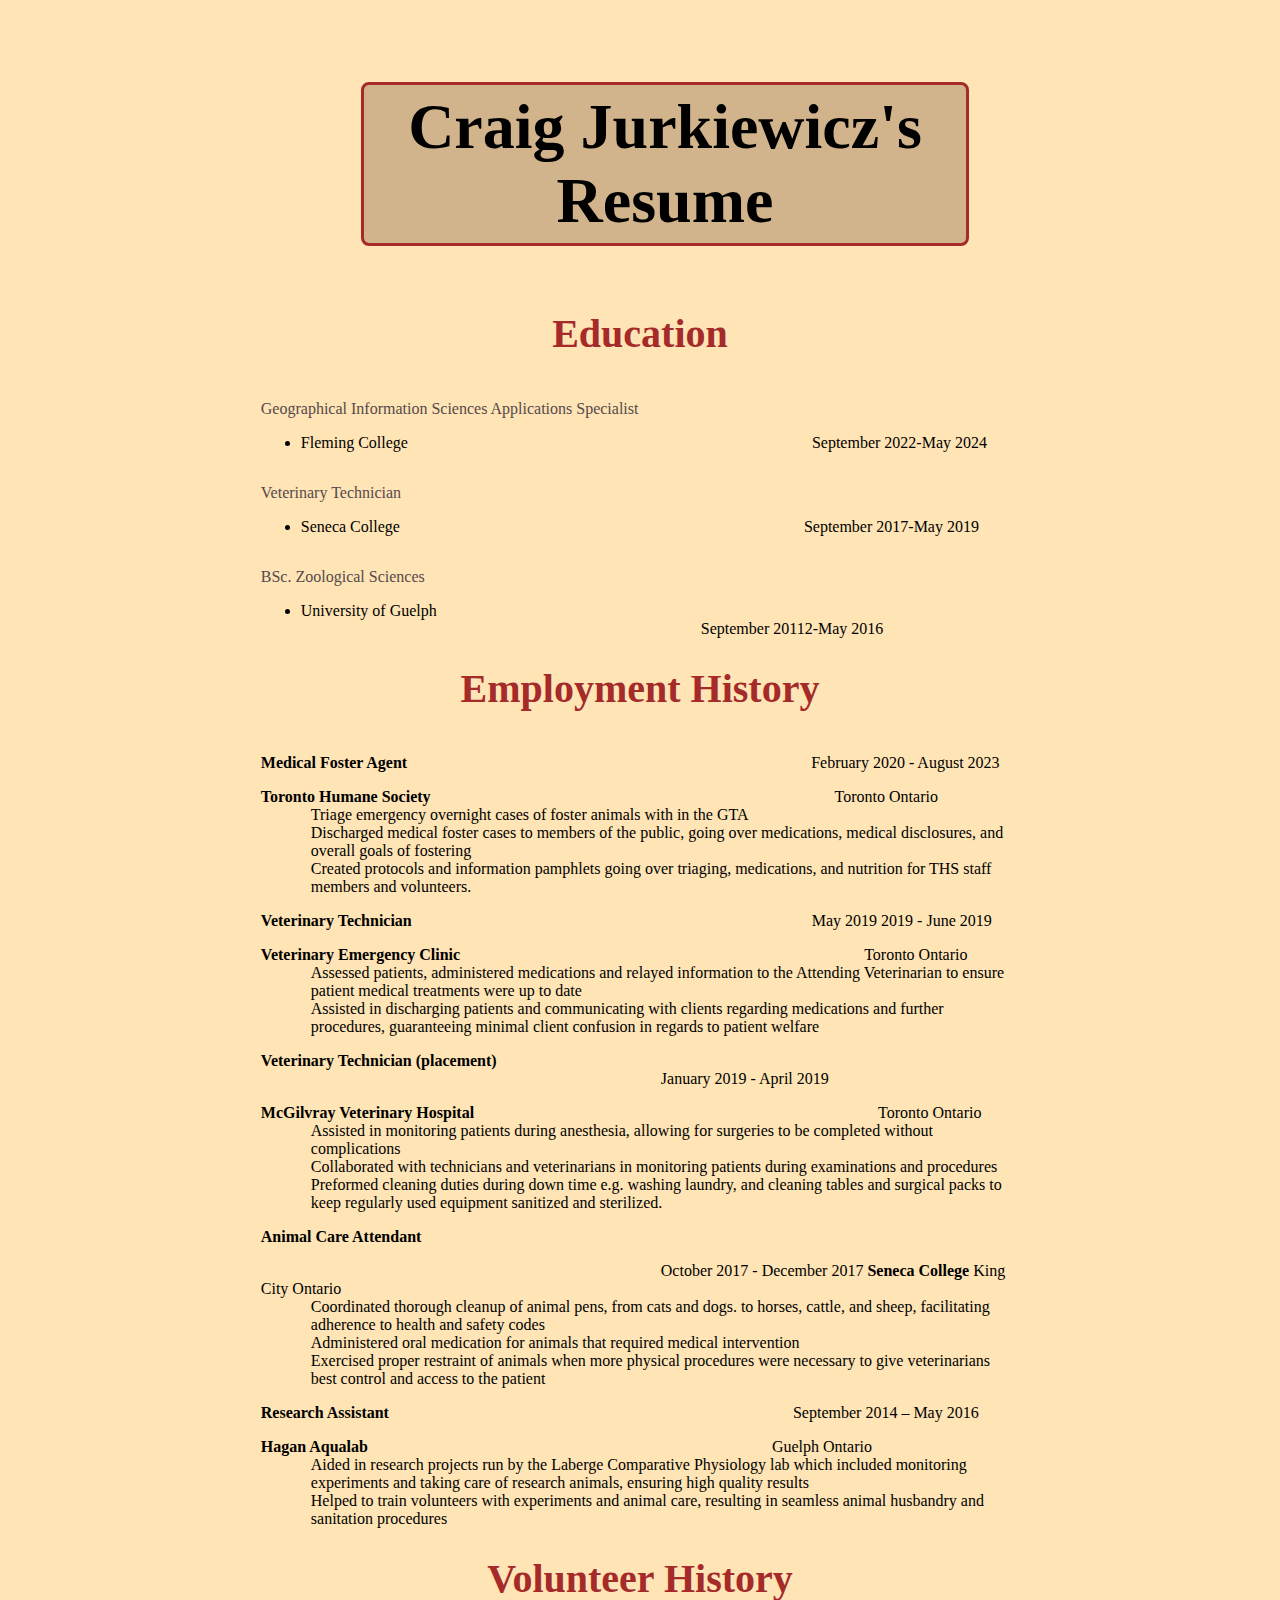
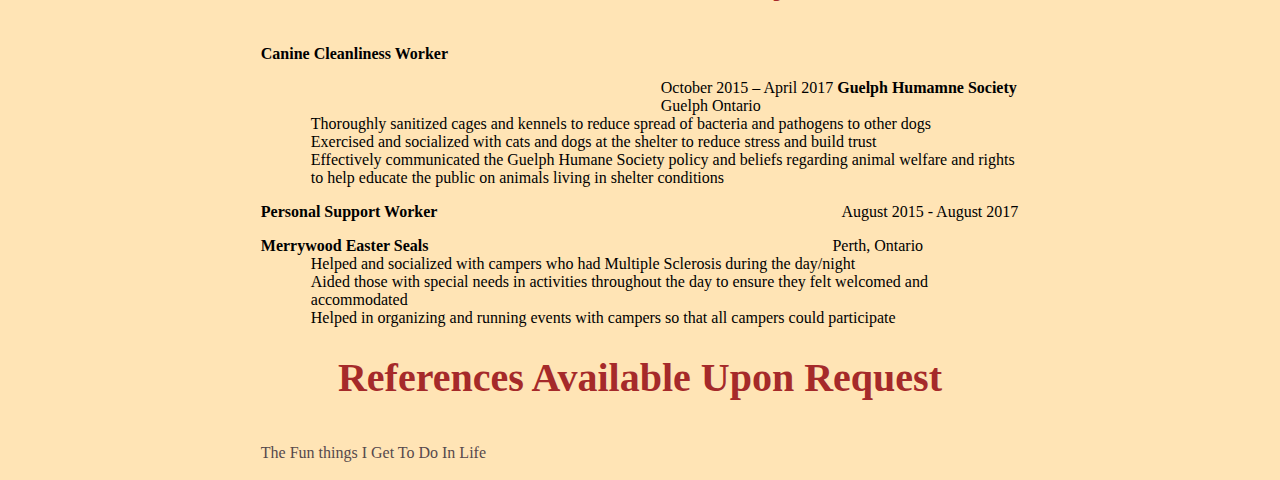
==== commit d52452c3: "Update index.html" ====
--- a/index.html
+++ b/index.html
@@ -121,7 +121,7 @@
 <li class = "paragraph">Helped in organizing and running events with campers so that all campers could participate </li></ul>
 
 
-<h1 class="headings">References Available Upon Request</h2>
+<h1 class="headings">References Available Upon Request</h1>
 
 <p><a href="page2.html">The Fun things I Get To Do In Life</a></p>
 
--- a/external1.css
+++ b/external1.css
@@ -80,6 +80,9 @@
   background-color: tan;
   text-align: center;
   font-size: 4em;
+      margin-block-start: 1em;
+    margin-block-end: 1em;
+   
 }
 /*the above selectors change the font size to 4, align the text, turn the background color to tan, sets up a border with a color of solid brown thats 3 pixels in height a padding of 5 and a rounded edge at 8 pixels.  With the Margins of the border being 25pixels at the top, 50 pixels at the right, 75 pixels on the bottom and 100 pixels on the left, the above design was inspired from designs seen from https://www.w3schools.com/Css/css_margin.asp */
 
